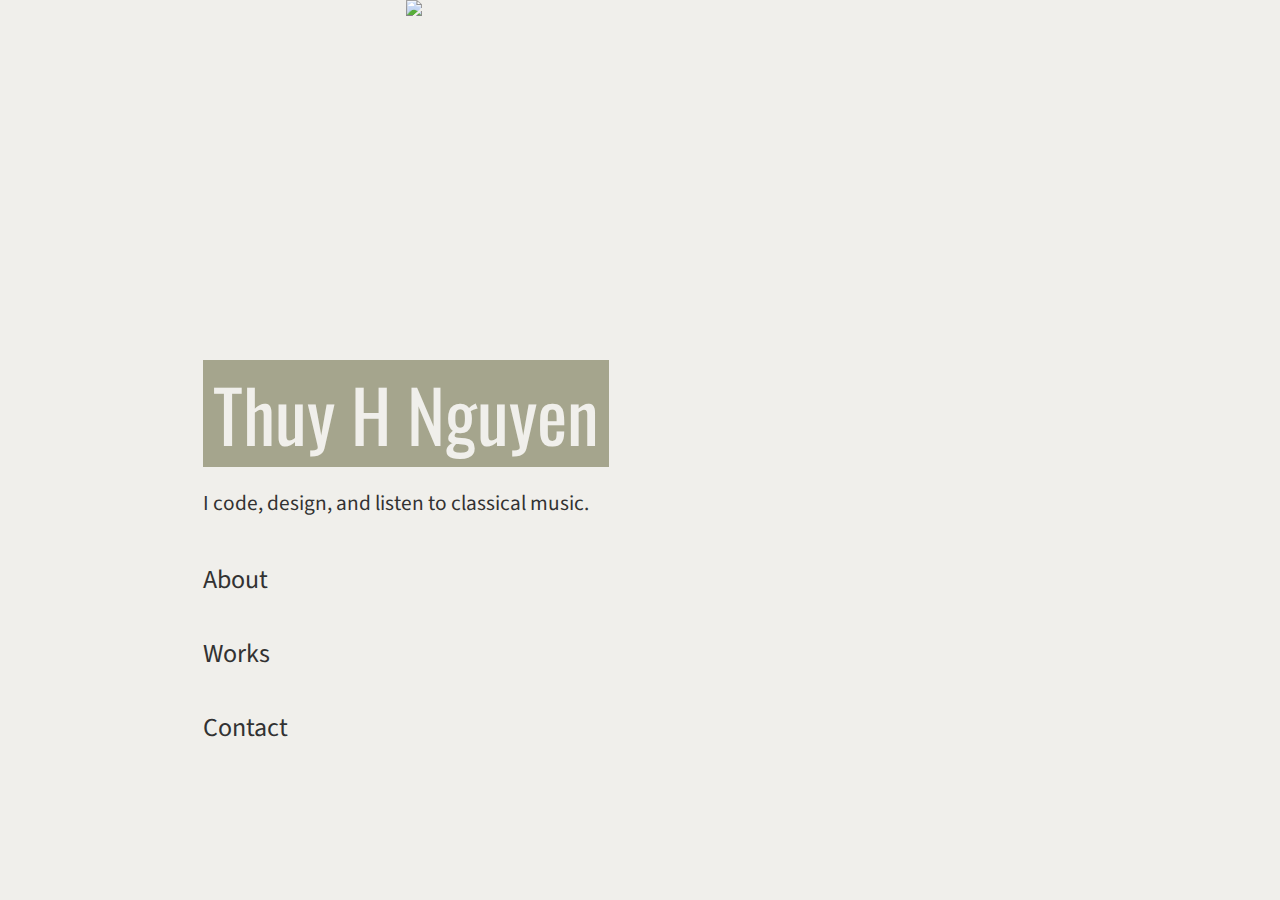
==== index.html @ 67252945 "first commit" ====
<!doctype html>

<html lang="en">
<head>
  <meta charset="utf-8">

  <title>HTML / CSS Training Test Site</title>

  <link rel="stylesheet" href="./styles.css">

  <!-- Thuy's fonts -->
  <link href="https://fonts.googleapis.com/css2?family=Oswald&family=Source+Sans+Pro&display=swap" rel="stylesheet">

</head>

<body>
    <div id="landing">
        <div id="left">
            <div id="intro">
                <div class="title">Thuy H Nguyen</div>
                <p>I code, design, and listen to classical music.</p>
                <div id="nav">
                    <a><span>About</span></a><br>
                    <a><span>Works</span></a><br>
                    <a><span>Contact</span></a>
                </div>
            </div>
            
        </div>
        
        <img src="assets/flash-img-v4.png">
    </div>
    
</body>

</html>
---- styles.css ----
:root {
    --off-white: #f0efeb;
    --olive: #a5a58d;
    --dark-gray: #323232;
    --dark-salmon: #cb997e;
}

html, body {
    margin: 0;
    background-color: var(--off-white);
    font-family: 'Source Sans Pro', sans-serif;;
    color: var(--dark-gray);
}


#landing {
    /* background: url("./assets/flash-img-v3.png"); */
    height: 100vh;
    width: 100vw;
    /* background-repeat: no-repeat; */
    display: flex;
    justify-content: space-between;
    justify-items: flex-start;
}


.title {
    background-color: var(--olive);
    font-family: 'Oswald', sans-serif;
    font-size: 54pt;
    padding-left: 10px;
    padding-right: 10px;
    padding-top: 0px;
    padding-bottom: 0px;
    color: var(--off-white);
    /* mix-blend-mode: multiply; */
}

#intro {
    position: relative;
    right: -50%;
    top: 40%;
}

#landing img  {
    flex: 2;
}

#landing p {
    font-size: 16pt;
}

#nav {
    font-size: 26px;
    padding-top: 20px;
    display: flex;
    flex-direction: column;
}

#nav span {
    border-bottom: 4px solid rgba(203, 153, 126, 0);
    transition: 0.3s;
}

#nav span:hover {
    border-bottom: 4px solid rgba(203, 153, 126, 1);
}

#nav a {
    text-decoration: none;
    cursor: pointer;
}
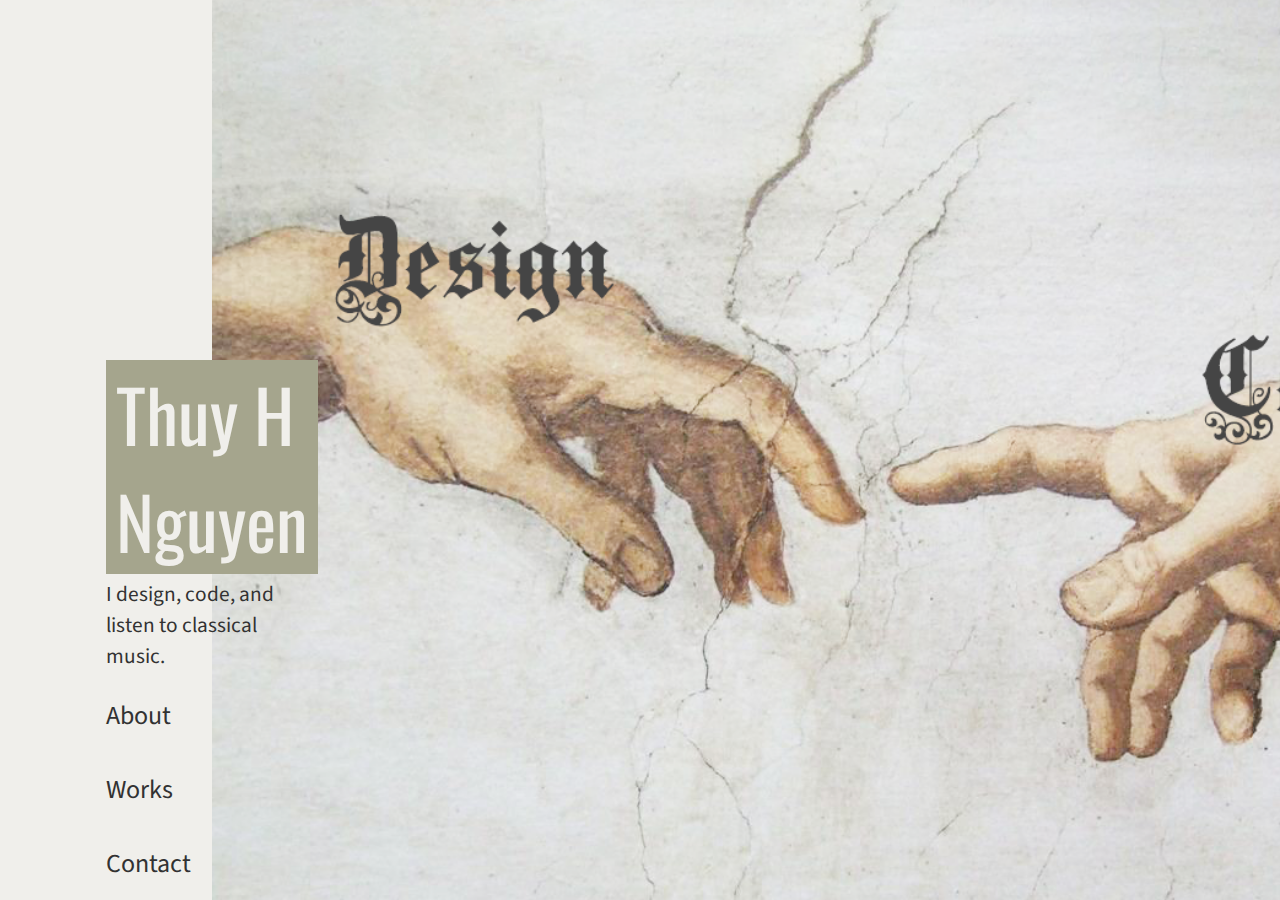
==== commit 906d15d0: "about me page" ====
--- a/index.html
+++ b/index.html
@@ -4,7 +4,7 @@
 <head>
   <meta charset="utf-8">
 
-  <title>HTML / CSS Training Test Site</title>
+  <title>Thuy H Nguyen Portfolio Site</title>
 
   <link rel="stylesheet" href="./styles.css">
 
@@ -18,11 +18,11 @@
         <div id="left">
             <div id="intro">
                 <div class="title">Thuy H Nguyen</div>
-                <p>I code, design, and listen to classical music.</p>
+                <p>I design, code, and listen to classical music.</p>
                 <div id="nav">
-                    <a><span>About</span></a><br>
-                    <a><span>Works</span></a><br>
-                    <a><span>Contact</span></a>
+                    <a href="./about.html"><span>About</span></a><br>
+                    <a href="./works.html"><span>Works</span></a><br>
+                    <a href="./contact.html"><span>Contact</span></a>
                 </div>
             </div>
             
--- a/styles.css
+++ b/styles.css
@@ -10,6 +10,11 @@
     background-color: var(--off-white);
     font-family: 'Source Sans Pro', sans-serif;;
     color: var(--dark-gray);
+}
+
+p {
+    margin-top: 5px;
+    margin-bottom: 5px;
 }
 
 
@@ -34,6 +39,10 @@
     padding-bottom: 0px;
     color: var(--off-white);
     /* mix-blend-mode: multiply; */
+}
+
+.title.sm {
+    font-size: 44pt;
 }
 
 #intro {
@@ -69,4 +78,43 @@
 #nav a {
     text-decoration: none;
     cursor: pointer;
+    color: var(--dark-gray);
+}
+
+#nav a:visited {
+    text-decoration: none;
+    cursor: pointer;
+    color: var(--dark-gray);
+}
+
+/* ABOUT */
+.content {
+    padding: 3%;
+}
+
+.grid-container {
+    display: flex;
+    flex-direction: column;
+    align-content: space-between;
+    margin-top: 3%;
+}
+
+.row {
+    display: flex;
+    flex-direction: row;
+    justify-content: space-between;
+    margin-bottom: 3%;
+}
+
+.col1 {
+    flex: 0.7;
+    display: flex;
+    justify-content: flex-end;
+    margin-right: 3%;
+    font-size: 26px;
+}
+
+.col2 {
+    flex: 3;
+    margin-left: 3%;
 }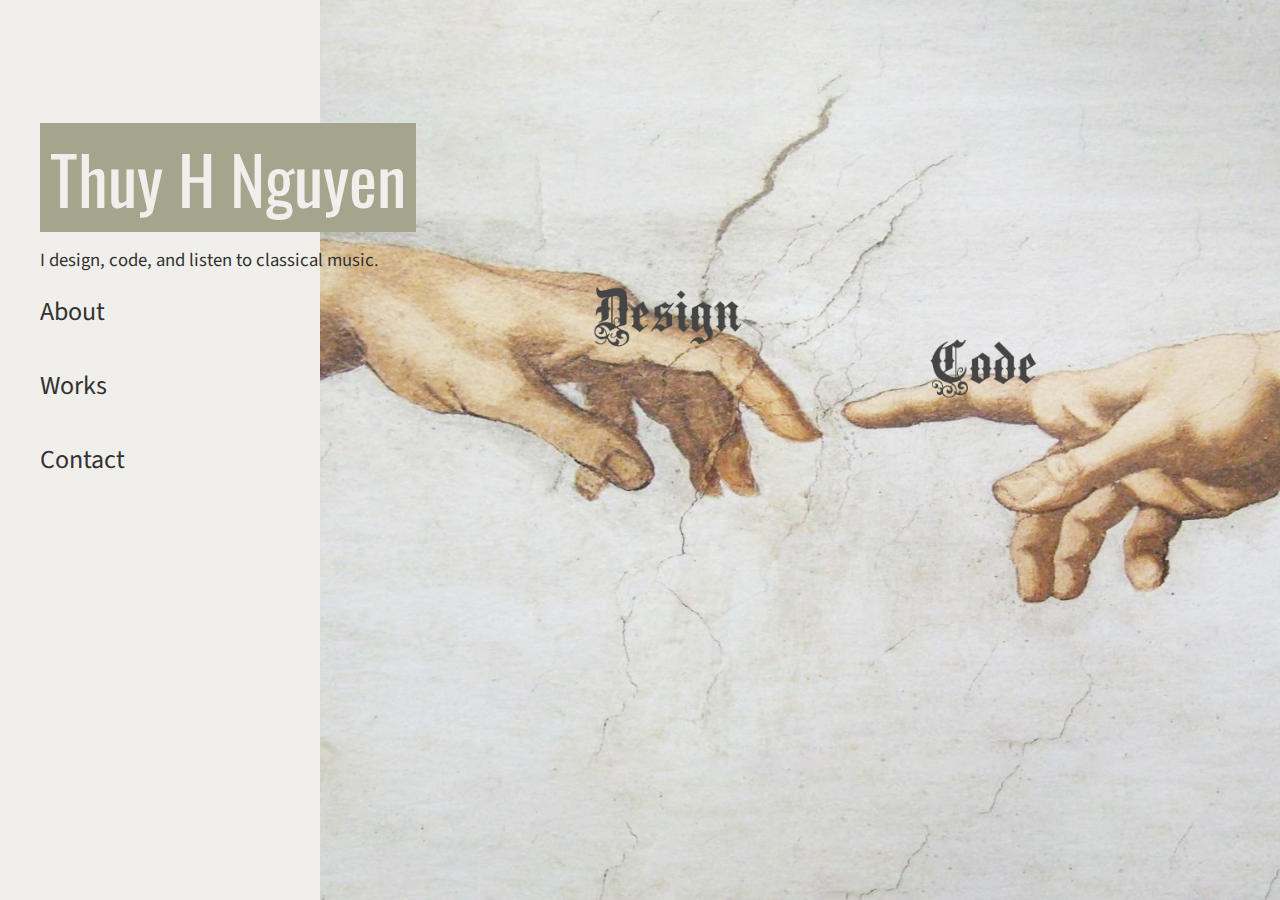
==== commit 564cff84: "changed landing to responsive" ====
--- a/index.html
+++ b/index.html
@@ -16,7 +16,7 @@
 <body>
     <div id="landing">
         <div id="left">
-            <div id="intro">
+            <!-- <div id="intro">
                 <div class="title">Thuy H Nguyen</div>
                 <p>I design, code, and listen to classical music.</p>
                 <div id="nav">
@@ -24,11 +24,25 @@
                     <a href="./works.html"><span>Works</span></a><br>
                     <a href="./contact.html"><span>Contact</span></a>
                 </div>
+            </div> -->
+            <div id="intro-group">
+                <div id="info">
+                    <span id="name">Thuy H Nguyen</span>
+                    <p>I design, code, and listen to classical music.</p>
+                    <div id="nav">
+                        <a href="./about.html"><span>About</span></a><br>
+                        <a href="./works.html"><span>Works</span></a><br>
+                        <a href="./contact.html"><span>Contact</span></a>
+                    </div>
+                </div>
             </div>
             
+            
         </div>
-        
-        <img src="assets/flash-img-v4.png">
+        <div id="right">
+
+        </div>
+        <!-- <img src="assets/flash-img-v4.png"> -->
     </div>
     
 </body>
--- a/styles.css
+++ b/styles.css
@@ -8,7 +8,8 @@
 html, body {
     margin: 0;
     background-color: var(--off-white);
-    font-family: 'Source Sans Pro', sans-serif;;
+    font-family: 'Source Sans Pro', sans-serif;
+    font-size: 14pt;
     color: var(--dark-gray);
 }
 
@@ -29,39 +30,81 @@
 }
 
 
-.title {
-    background-color: var(--olive);
-    font-family: 'Oswald', sans-serif;
-    font-size: 54pt;
-    padding-left: 10px;
-    padding-right: 10px;
-    padding-top: 0px;
-    padding-bottom: 0px;
-    color: var(--off-white);
-    /* mix-blend-mode: multiply; */
+#landing #left {
+    flex: 1;
 }
 
-.title.sm {
-    font-size: 44pt;
+#landing #left #name {
+    background-color: var(--olive);
+    color: var(--off-white);
+    font-family: 'Oswald', sans-serif;
+    font-size: 50pt;
+    padding: 5px 10px;
 }
 
-#intro {
+#landing #intro-group {
     position: relative;
-    right: -50%;
-    top: 40%;
+    margin-right: -30%;
+    margin-top: 40%;
 }
 
-#landing img  {
-    flex: 2;
+#landing #intro-group #info {
+    position: absolute;
+    right: 0;
 }
 
-#landing p {
-    font-size: 16pt;
+#landing #intro-group #info p {
+    margin: 20px 0;
 }
+
+#landing #right {
+    flex: 3;
+    background: url("./assets/flash-100.png");
+    background-size: cover;
+    background-position-x: center;
+}
+
+@media only screen and (max-width: 1240px) {
+    #landing {
+        flex-direction: column;
+    }
+    #landing #left {
+        flex: 1;
+        padding: 10%;
+        background: url("./assets/flash-100.png") rgba(240, 239, 235, 0.5);
+        background-blend-mode: overlay;
+        /* background-size: cover; */
+        background-position: 70% 30%;
+
+    }
+
+    #landing #intro-group {
+        margin: auto;
+    }
+    #landing #right {
+        display: none;
+        /* flex: 2; */
+    }
+    #landing #intro-group #info {
+        position: relative;
+    }
+}
+
+@media only screen and (max-width: 1000px) {
+    #landing #left {
+        flex: 1;
+        padding: 10%;
+        background: url("./assets/flash-vert.png") rgba(240, 239, 235, 0.5);
+        background-blend-mode: overlay;
+        /* background-size: cover; */
+        background-position: 70% 30%;
+    }
+}
+
 
 #nav {
     font-size: 26px;
-    padding-top: 20px;
+    /* padding-top: 20px; */
     display: flex;
     flex-direction: column;
 }
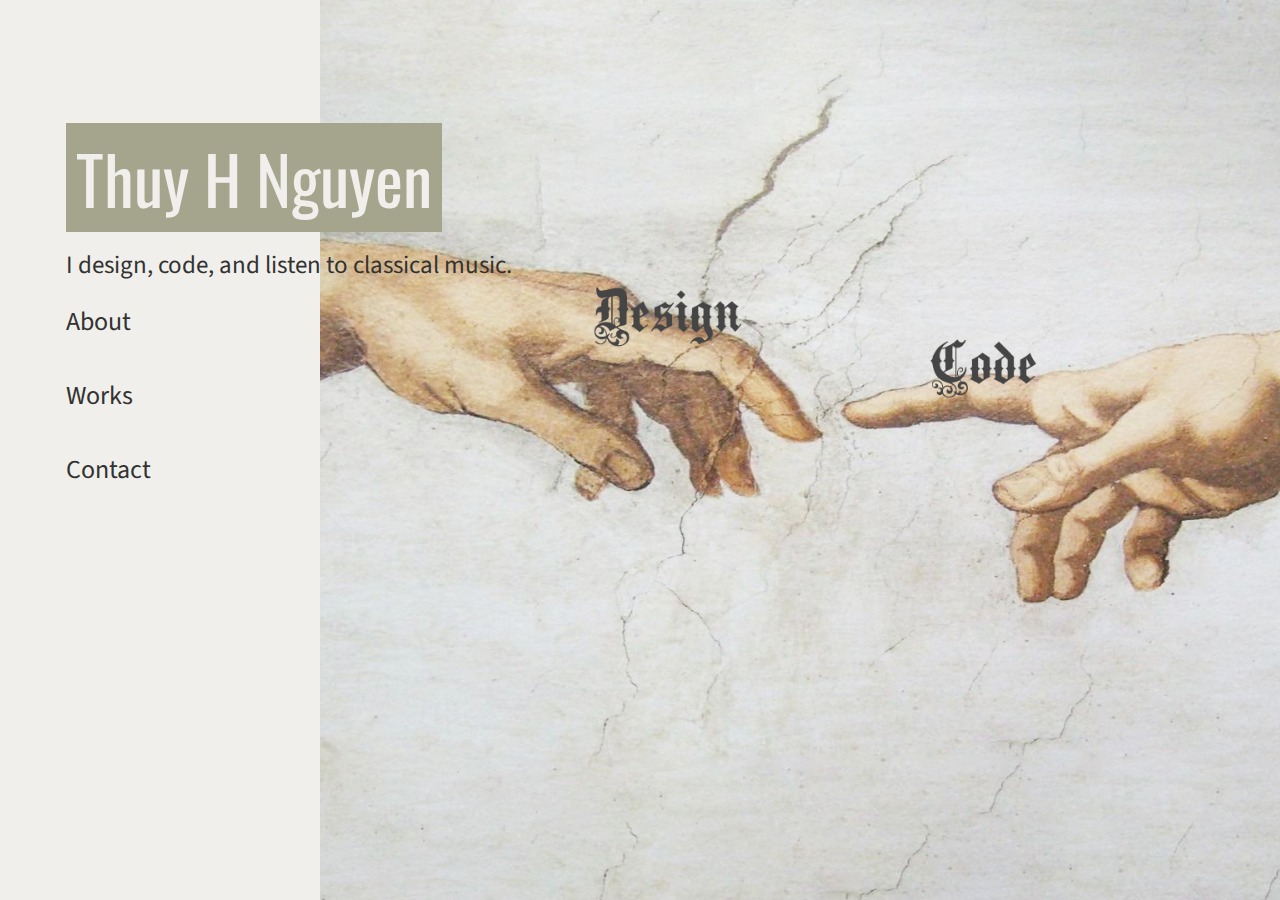
==== commit 0deff189: "test PHL366K" ====
--- a/index.html
+++ b/index.html
@@ -27,7 +27,7 @@
             </div> -->
             <div id="intro-group">
                 <div id="info">
-                    <span id="name">Thuy H Nguyen</span>
+                    <span class="title">Thuy H Nguyen</span>
                     <p>I design, code, and listen to classical music.</p>
                     <div id="nav">
                         <a href="./about.html"><span>About</span></a><br>
--- a/styles.css
+++ b/styles.css
@@ -9,13 +9,17 @@
     margin: 0;
     background-color: var(--off-white);
     font-family: 'Source Sans Pro', sans-serif;
-    font-size: 14pt;
+    font-size: 1.25rem;
     color: var(--dark-gray);
 }
 
 p {
     margin-top: 5px;
     margin-bottom: 5px;
+}
+
+hr {
+    border-top: 0.5px dotted var(--olive);
 }
 
 
@@ -34,7 +38,7 @@
     flex: 1;
 }
 
-#landing #left #name {
+.title {
     background-color: var(--olive);
     color: var(--off-white);
     font-family: 'Oswald', sans-serif;
@@ -44,7 +48,7 @@
 
 #landing #intro-group {
     position: relative;
-    margin-right: -30%;
+    margin-right: -60%;
     margin-top: 40%;
 }
 
@@ -75,7 +79,10 @@
         background-blend-mode: overlay;
         /* background-size: cover; */
         background-position: 70% 30%;
-
+    }
+
+    .title {
+        font-size: 60pt;
     }
 
     #landing #intro-group {
@@ -87,6 +94,7 @@
     }
     #landing #intro-group #info {
         position: relative;
+        font-size: 18pt;
     }
 }
 
@@ -130,34 +138,86 @@
     color: var(--dark-gray);
 }
 
+.item-overlay.right {
+    right: 200%;
+    left: -100%;
+}
+.item:hover .item-overlay.right {
+    right: 0;
+    left: 0;
+}
+.item-overlay {
+    position: absolute;
+    top: 0; right: 0; bottom: 0; left: 0;
+    background: var(--olive);
+    color: #fff;
+    overflow: hidden;
+    text-align: center;
+    /* fix text transition issue for .left and .right but need to overwrite left and right properties in .right */
+    width: 100%; 
+    
+    -moz-transition: top 0.3s, right 0.3s, bottom 0.3s, left 0.3s;
+    -webkit-transition: top 0.3s, right 0.3s, bottom 0.3s, left 0.3s;
+    transition: top 0.3s, right 0.3s, bottom 0.3s, left 0.3s;
+  }
+
 /* ABOUT */
+.item {
+    margin: 0 2% 0 0;
+}
+.hamburger-and-title {
+    display: flex;
+}
+
+.hamburger {
+    margin: 0 2% 0 0;
+}
 .content {
     padding: 3%;
 }
 
+.title.sm {
+    font-size: 38pt;
+}
+
 .grid-container {
     display: flex;
     flex-direction: column;
     align-content: space-between;
-    margin-top: 3%;
 }
 
 .row {
     display: flex;
     flex-direction: row;
     justify-content: space-between;
-    margin-bottom: 3%;
-}
+    margin: 3% 0;
+}
+
+
 
 .col1 {
     flex: 0.7;
     display: flex;
     justify-content: flex-end;
     margin-right: 3%;
-    font-size: 26px;
+    font-size: 1.5rem;
+    font-family: 'Oswald', sans-serif;
+}
+
+.col1 div {
+    font-weight: 900;
 }
 
 .col2 {
     flex: 3;
     margin-left: 3%;
+}
+
+@media only screen and (max-width: 1000px) {
+    .row {
+        flex-direction: column;
+    }
+    .col1 {
+        justify-content: flex-start;
+    }
 }